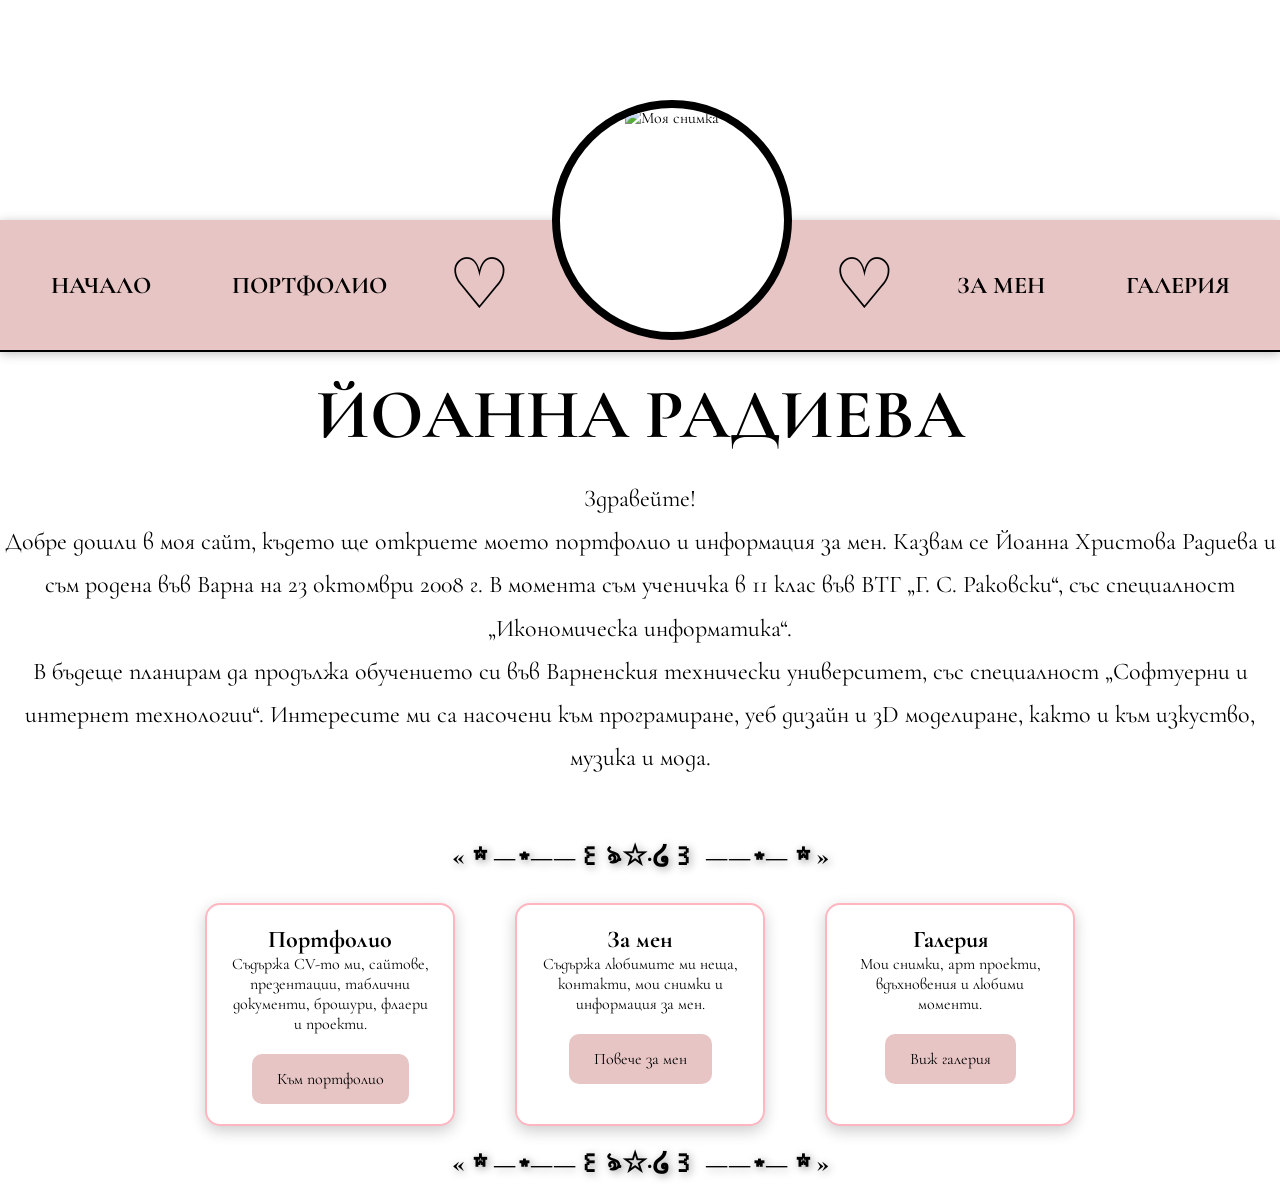
==== Index.html @ 55d23cad "Add files via upload" ====
<!DOCTYPE html>
<html lang="bg">

<head>
    <meta charset="UTF-8">
    <title>Йоанна Радиева</title>

    <!-- CSS файл -->
    <link rel="stylesheet" href="indexStyle.css">

    <!-- Красив шрифт с поддръжка на кирилица -->
    <link href="https://fonts.googleapis.com/css2?family=Cormorant+Garamond:wght@700&display=swap" rel="stylesheet">
</head>

<body>

    <!-- Банер -->
    <div class="banner"></div>

    <!-- Меню -->
    <nav>

        <a href="Index.html">НАЧАЛО</a>

        <a href="Портфолио.html">ПОРТФОЛИО</a>

        <div class="heart">♡</div>

        <!-- Твоя снимка -->
        <div class="profile">
            <img src="Images/Me.webp" alt="Моя снимка">
        </div>

        <div class="heart">♡</div>

        <a href="ЗаМен.html">ЗА МЕН</a>

        <a href="Галерия.html">ГАЛЕРИЯ</a>

    </nav>

    <!-- Име -->
    <h1 class="name">
        ЙОАННА РАДИЕВА
    </h1>

    <!-- Представяне -->
    <section class="intro">

      <p>Здравейте!</p>

<p>
Добре дошли в моя сайт, където ще откриете моето портфолио и информация за мен. Казвам се Йоанна Христова Радиева и съм родена във Варна на 23 октомври 2008 г. В момента съм ученичка в 11 клас във ВТГ „Г. С. Раковски“, със специалност „Икономическа информатика“.
</p>

<p>
В бъдеще планирам да продължа обучението си във Варненския технически университет, със специалност „Софтуерни и интернет технологии“. Интересите ми са насочени към програмиране, уеб дизайн и 3D моделиране, както и към изкуство, музика и мода.
</p>

    </section>

<!-- Декоративен разделител -->
<div class="divider">
    « ☆ —⋆——꒰ঌ·☆·໒꒱ ——⋆— ☆ »
</div>

<!-- Бутони -->
<div class="buttons">

    <div class="card">
        <h2>Портфолио</h2>
        <p>
            Съдържа CV-то ми, сайтове, презентации, таблични документи, брошури, флаери и проекти.
        </p>
        <button>Към портфолио</button>
    </div>

    <div class="card">
        <h2>За мен</h2>
        <p>
            Съдържа любимите ми неща, контакти, мои снимки и информация за мен.
        </p>
        <button>Повече за мен</button>
    </div>

    <div class="card">
        <h2>Галерия</h2>
        <p>
            Мои снимки, арт проекти, вдъхновения и любими моменти.
        </p>
        <button>Виж галерия</button>
    </div>

</div>

<!-- Декоративен разделител -->
<div class="divider">
    « ☆ —⋆——꒰ঌ·☆·໒꒱ ——⋆— ☆ »
</div>

</body>
</html>
---- indexStyle.css ----
/* Избира всички елементи */
*{

    /* Премахва автоматичните отстояния */
    margin:0;

    /* Премахва автоматичните вътрешни отстояния */
    padding:0;

    /* Размерът включва border и padding */
    box-sizing:border-box;

    font-family:'Cormorant Garamond', serif;
}

/* Цялата страница */
body{

    background-image: url("Снимки/Фон.png");
    background-repeat: repeat;
    background-position: top left;

    /* Центрира текста */
    text-align:center;

    /* Основен шрифт */
    font-family:'Cormorant Garamond', serif;
}

/* Горният банер */
.banner{

    /* Височина на банера */
    height:220px;

    /* Използва снимка */
    background-image:url("Снимки/Банер1.jpg");

    /* Центрира снимката */
    background-position:center;

    /* Запълва целия банер */
    background-size:cover;

    /* Да не се повтаря */
    background-repeat:no-repeat;
}

/* Менюто */
nav{

   /* прави менюто хоризонтално подредено */
    display:flex;

    /* подравнява елементите по вертикала (по средата) */
    align-items:center;

    /* разпределя елементите равномерно по ширината */
    justify-content:space-around;

    /* фон на менюто */
    background:#e8c5c5;

    /* вътрешно разстояние */
    padding:10px;

    /* долна линия */
    border-bottom:2px solid black;

    /* сянка за ефект */
    box-shadow:0 2px 10px rgba(0,0,0,0.25);
}

/* Всички линкове */
nav a{

    /* маха подчертаването */
    text-decoration:none;

    /* цвят на текста */
    color:black;

    /* прави текста по-голям */
    font-size:24px;

    /* прави буквите по-дебели */
    font-weight:bold;

    /* вътрешно разстояние около текста */
    padding:15px 20px;

    /* плавен ефект при hover */
    transition:0.3s;
}

/* При посочване */
nav a:hover{
    transform:scale(1.1);

    color:#ff7eb3;
    
}

/* Сърчицата */
.heart{

    /* Размер */
    font-size:70px;

    /* Черен цвят */
    color:black;
}

/* Контейнер на снимката */
.profile{

    /* Кръг */
    border-radius:50%;

    /* Скрива излизащото извън кръга */
    overflow:hidden;

    /* Черна рамка */
    border:8px solid black;

    /* Размер */
    width:240px;

    /* Размер */
    height:240px;

    /* Повдига снимката */
    margin-top:-130px;

    /* Фон ако няма снимка */
    background:white;
}

/* Самата снимка */
.profile img{

    /* Запълва контейнера */
    width:100%;

    /* Запълва контейнера */
    height:100%;

    /* Реже снимката красиво */
    object-fit:cover;
}

/* Името */
.name{

    /* Размер */
    font-size:70px;

    /* Светлорозов цвят */
    color:#fffff;

    /* Разстояние отгоре */
    margin-top:20px;

    /* Разстояние отдолу */
    margin-bottom:20px;
}

/* Представяне */
.intro{

    /* Размер на текста */
    font-size:24px;

    /* Разстояние между редовете */
    line-height:1.8;

    /* Външно разстояние */
    margin-bottom:60px;
}

.divider{
    /* прави текста по-голям */
    font-size:28px;

    /* удебелява текста */
    font-weight:bold;

    /* центрира текста */
    text-align:center;

    /* разстояние горе и долу */
    margin:20px 0;

    /* сянка за “магически” ефект */
    text-shadow:2px 2px 8px rgba(0,0,0,0.4);

    /* леко розов цвят */
    color:#fffff;
}

.buttons{
    /* подрежда картите една до друга */
    display:flex;

    /* центрира */
    justify-content:center;

    /* разстояние между тях */
    gap:60px;

    /* разстояние отгоре */
    margin-top:30px;

    /* ако е малък екран → стават надолу */
    flex-wrap:wrap;
}

.card{
    /* фон */
    background:white;

    /* размер */
    width:250px;

    /* вътрешно разстояние */
    padding:20px;

    /* заоблени ъгли */
    border-radius:15px;

    /* рамка */
    border:2px solid #ffb6c1;

    /* сянка */
    box-shadow:0 5px 15px rgba(0,0,0,0.2);

    /* центриране на текст */
    text-align:center;

    /* анимация */
    transition:0.3s;
}

.card:hover{
    /* леко се вдига */
    transform:translateY(-10px);

    /* по-силна сянка */
    box-shadow:0 10px 25px rgba(0,0,0,0.3);
}

.card button:hover{
    background:#ff4f91;
}

.card button{
    background:#e8c5c5;

    /* прави бутона по-голям (вътрешно пространство) */
    padding:15px 25px;

    /* прави текста по-голям */
    font-size:16px;

    /* заобляне (по-яко изглежда) */
    border-radius:10px;

    /* маха рамка */
    border:none;

    /* отстояние от текста горе */
    margin-top:20px;

    /* курсор като ръчичка */
    cursor:pointer;

    /* плавен ефект */
    transition:0.3s;
}
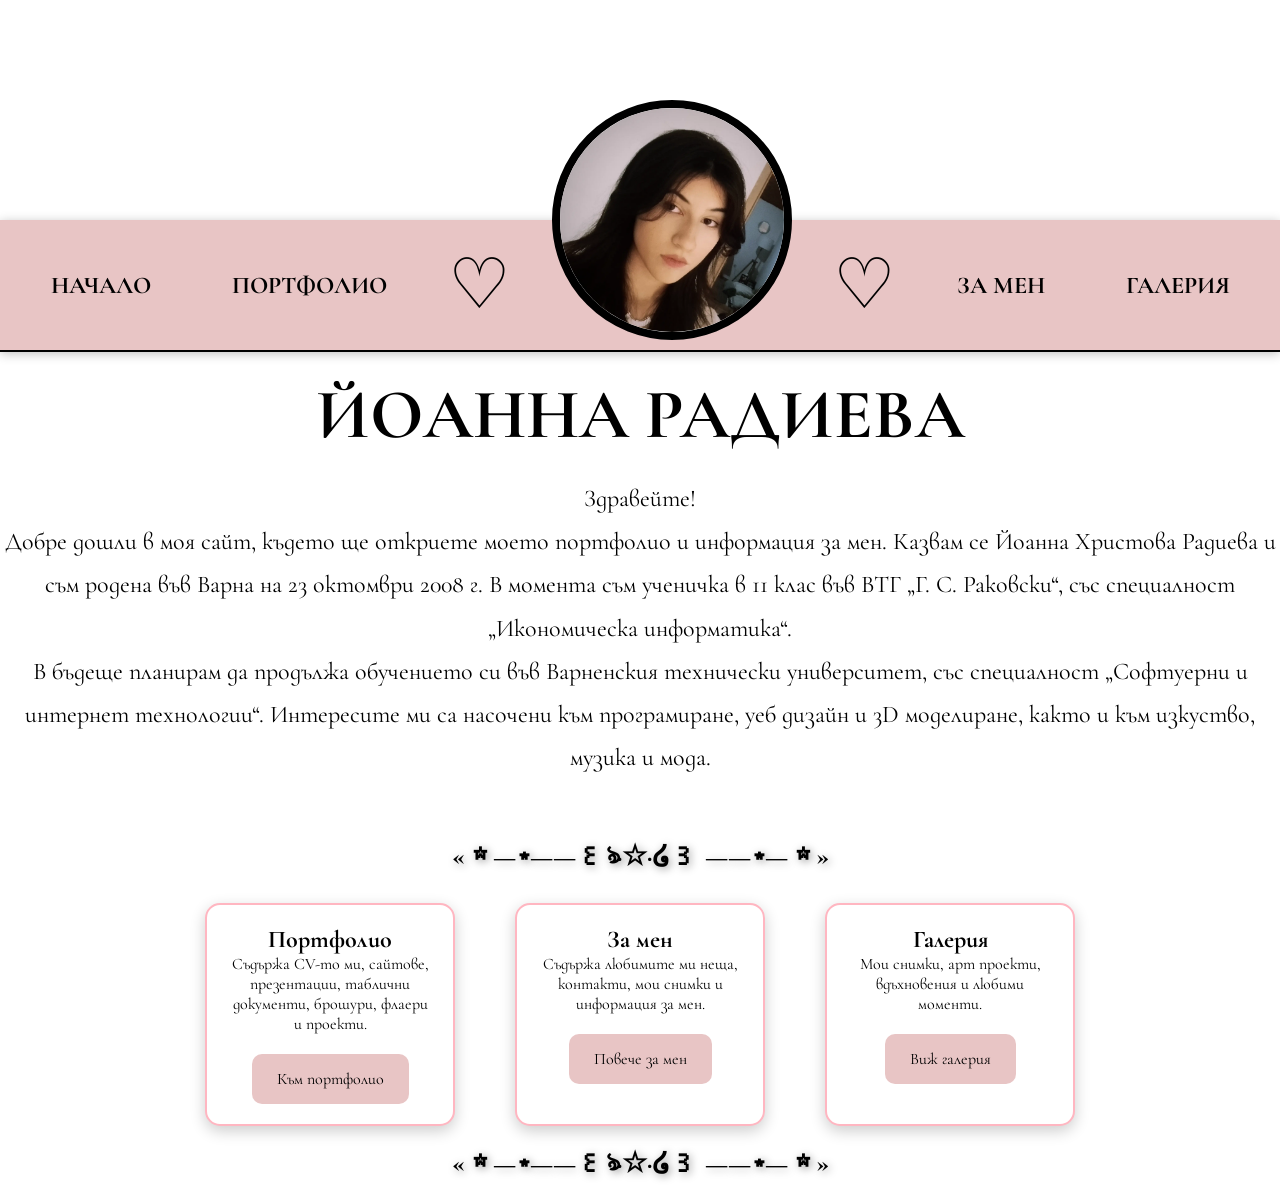
==== commit 453d8e4a: "Add files via upload" ====
--- a/Index.html
+++ b/Index.html
@@ -28,7 +28,7 @@
 
         <!-- Твоя снимка -->
         <div class="profile">
-            <img src="Images/Me.webp" alt="Моя снимка">
+            <img src="Me.webp" alt="Моя снимка">
         </div>
 
         <div class="heart">♡</div>
